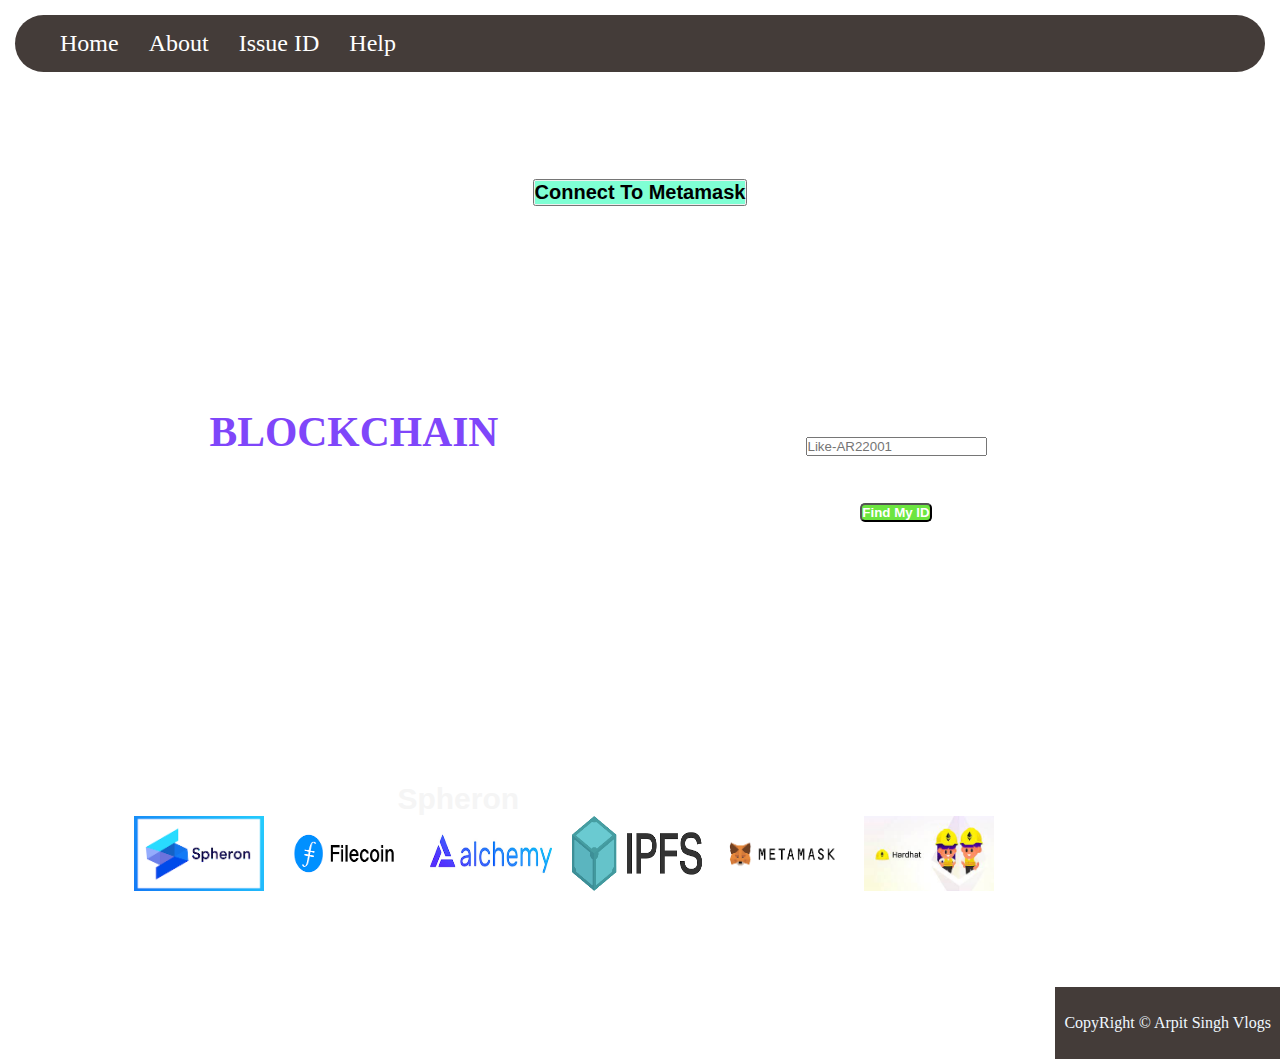
==== index.html @ 7eabaccb "added some images of companies" ====
<!DOCTYPE html>
<html lang="en">

<head>
    <meta charset="UTF-8">
    <meta http-equiv="X-UA-Compatible" content="IE=edge">
    <meta name="viewport" content="width=device-width, initial-scale=1.0">
    <title>Document</title>
    <script src="javascript/jquery.min.js"></script>
    <link rel="stylesheet" href="/css/utilis.css">
    <link rel="stylesheet" href="/css/style.css">
    <link rel="stylesheet" href="/css/responsive.css">

    <script src="javascript/app.js"></script>
    <script src="javascript/web3.min.js"></script>
    <script>
        function getstudentidDetails() {
            CollegeIDno = document.getElementById("CollegeIDno").value;
            myContract.methods.studentidDetails(CollegeIDno)
                .call({ from: ethereum.selectedAddress })
                .then((result) => {
                    console.log("Student Details: " + result);
                    localStorage.setItem("Student ID", CollegeIDno);
                    localStorage.setItem("Student Name", result.StudentName);
                    localStorage.setItem("Branch", result.Branch);
                    localStorage.setItem("College Name", result.CollegeName);
                    localStorage.setItem("Year", result.Year);

                    var url = "idcard.html";
                    window.location.href = url;
                })
        }
    </script>
</head>

<body>

    <header>
        <nav>
            <ul>
                <li><a href="index.html"><img src="/img/logo1.png" style="width:28px" alt=""></a></li>
                <li><a href="index.html">Home</a></li>
                <li><a href="about.html">About</a></li>
                <li><a href="issueid.html">Issue ID</a></li>
                <li><a href="help.html">Help</a></li>
                <!-- <li><input type="text" placeholder="Search..."><button>Search</button></li> -->

            </ul>
        </nav>
    </header>

    <main>

        <button onclick="connectToMetMask()">
            <h2>Connect To Metamask</h2>
        </button>

        <div class="main-container">



            <!-- <img src="https://picsum.photos/seed/stu/600/" alt=""> -->

            <div class="container01">
                <div class="container011">
                    <p class="heading">
                    <h1>
                        FIND YOUR <p style="color:#7f46fa ;">BLOCKCHAIN</p> BASSED ID CARD
                    </h1>
                    </p>
                    <br>
                    <p>
                    <h2>Just put your College ID no</h2>
                    </p>

                </div>
                <div class="container012">
                    <p>
                    <h2>College ID No</h2>
                    </p>
                    <input id="CollegeIDno" type="text" placeholder="Like-AR22001">
                    <br>

                    <button onclick="getstudentidDetails()"><b>Find My ID</b></button>
                    Experimented Id- AR22001

                </div>
            </div>


            <div class="container02"></div>
            <div class="container03"></div>
            <div class="logo_images">
                <h2>Technologies Used To Make This Project</h2>
                <h2>Special Thanks to <a href="https://spheron.network/"><b>Spheron</b></a></h2>
                <a href="https://spheron.network/"><img src="/img/spheron_image.png" alt=""
                        style="width:130px; height:75px" srcset=""></a>
                <a href="https://filecoin.io/"> <img src="/img/filecoin_image.png" alt=""
                        style="width:130px; height:75px" srcset=""></a>
                <a href="https://www.alchemy.com/"><img src="/img/Alchemy_image" alt="" style="width:130px; height:75px"
                        srcset=""></a>
                <a href="https://ipfs.io/"> <img src="/img/ipfs_image.png" alt="" style="width:130px; height:75px"
                        srcset=""></a>
                <a href="https://metamask.io/"><img src="/img/metamask_image.png" alt=""
                        style="width:130px; height:75px" srcset=""></a>
                <a href="https://hardhat.org/"><img src="/img/hardhat_image.jfif" alt=""
                        style="width:130px; height:75px" srcset=""></a>






            </div>
        </div>

    </main>

    <footer>

        <div class="all-item-center ">

            <p>CopyRight &copy; Arpit Singh Vlogs</p>
        </div>
    </footer>
</body>


</html>
---- css/style.css ----
:root {
    --main-vg-color: #100501c7;
}

footer {
    background-color: var(--main-vg-color);
    color: aliceblue;
    float:inline-end;


}

footer p {
    margin: 3vh 1vh;
}

* {
    margin: 0;
    padding: 0;
}


nav ul li a {
    color: white;
    text-decoration: none;
    font-size: x-large;
    font-weight: 150;
}

nav ul li {
    list-style: none;
    margin: 15px;

}

nav ul {
    display: flex;
    flex-direction: row;
    flex-wrap: wrap;

}

nav {
    background-color: var(--main-vg-color);
    color: white;
    border-radius: 40px;
    margin: 15px;
  
 
 
}

nav ul li a:hover {
    color: aqua;
    background-color: rgb(10, 2, 23);
    font-weight: bolder;
    border-radius: 10px;

}

nav ul li:hover {
    text-shadow: 10px 10px 10px rgb(63, 3, 63);
}

main {

    min-height: 100vh;
}


li input {
    border-radius: 5px;
    border: 2px solid #00807a52;
}

ul li button {
    background-color: var(--main-vg-color);
    border: 2px solid white;
    border-radius: 8px;
    color: white;
}

ul li button:hover {

    background-color: rgb(5, 142, 96);
    text-shadow: 1px 1px 3px red;
}

main {
/*   
    filter: blur(2px);
   -webkit-filter: blur(2px); */
   /* z-index: 0; */
   width: 100vw;
    display: flex;
    flex-direction: column;
    justify-content: center;
    align-items: center;

}

body{
    background-image: url(/img/college-photo.jpg);
    background-size:cover;
    background-repeat: no-repeat;
  
}


.container01 {
    /* background-color: rgb(218, 218, 162); */
   
    display: flex;
    flex-direction: row;
    flex-wrap: wrap;
    justify-content: space-around;
    align-items: center;
    margin-bottom: 30px;
}
.Flowchart a
{
    text-decoration: none;
    text-transform: uppercase;
    background-color: #00e7ff70;
    color: whitesmoke;
    font-weight:bolder;
    font-size: 30px;
}
.Flowchart a:hover 
{
    font-size: 32px;
    background-color: #ff009bab;
}

.logo_images a{
    margin: 20px 6px;
    text-decoration: none;
    color: whitesmoke;
}

.logo_images h2{
    font-size: 30px;
    color: white;
    font-family: Arial, Helvetica, sans-serif;
}
.logo_images a:hover{
    width: 135px;
    height: 78px;
    background-color: aquamarine;
    border:3px solid #ee94d6;
    
    border-radius: 10px;
overflow: hidden;
}

.container011 {
    /* background-color: yellow; */
    height: 30vw;
    width: 40vw;
    /* font-size: 1vh; */
    font-weight: 1500;
    display: inline-flex;
    flex-direction: column;
    justify-content: center;
    align-items: center;
    /* z-index: 1; */
    overflow: hidden;
    color: white;
    scale: 1.3;
}


.container012 {
    /* background-color: green; */
    height: 40vw;
    width: 40vw;
    color: white;
    font-weight: bolder;
    display: inline-flex;
    flex-direction: column;
    justify-content: center;
    align-items: center;
    /* z-index: 1; */
    font-size: x-large;

}

.container012 p {
    margin: 10px;
}

.container012 button {
    margin: 20px;
    color: white;
    background-color: #5ce22be6;
    border-radius: 5px;

   

}

.container012 button:hover {
    background-color: aquamarine;

}


.container-help {
    background-color: #22adc436;
    color: whitesmoke;
    height: 75vh;
    width: 85vw;
    list-style: lower-alph inside;
    border-radius: 20px;
    /* font-size: x-large; */
}

main button h2 {
    background-color: aquamarine;
}

main button h2:hover {
    background-color: rgb(117, 200, 248);
}

.about {
    display: inline-flex;
    flex-direction: column;
    justify-content: center;
    align-items: center;
    color: white;
    font-weight: bolder;
    width: 80vw;
    height: 120vh;
    background-color: #01010282;
    
    overflow: auto;
    border-radius: 20px;
}

.issueidcard {
    margin: 20px;
    display: flex;
    flex-direction: column;
    justify-content: space-around;
    align-items: center;
    background-color: #0000006b;
    color: white;
    height: 80vh;
    width: 60vw;
    font-size: x-large;
    border-radius: 20px;
}

.idcard-main {
    overflow: hidden;
    border-radius: 20px;
    background-color: aliceblue;
    height: 50vh;
    width: 60vw;
    display: flex;
    flex-direction: column;
    justify-content: center;
    align-items: center;
}


.idcard00 {
    background-color: rgba(18, 11, 11, 0.39);
    height: 60vh;
    width: 80vw;
    display: flex;
    flex-direction: column;
    justify-content: center;
    align-items: center;
    overflow: hidden;
}

.idcard01 {
    height: 500px;
    width: 500px;
    background-image: conic-gradient(transparent, transparent, transparent, #0299bedf);
    /* transform: translateX(-70px); */
    animation: rounding 2s linear infinite;
}

.idcard02 {

    height: 500px;
    width: 500px;
    transform: translateX(100px);
    transform-origin: top-30;
    background-image: conic-gradient(transparent, transparent, #bc058b);
    animation: rounding 2s linear infinite;
}

@keyframes rounding {
    from {
        transform: rotate(0deg);
    }

    to {
        transform: rotate(360deg);
    }
}

.box {
    background-color: white;
    height: 48vh;
    width: 58vw;
    z-index: 3;
    position: absolute;
    border-radius: 20px;
    transform: translateY(18.5px);
    display: inline-flex;
    flex-direction: column;
    justify-content: center;
    align-items: center;
    overflow: hidden;
}

.image-dp {
    height: 145px;
    width: 145px;
    background-image: url(/img/boy-avatar.png);
    background-size: cover;
    border-radius: 100px;
    position: absolute;
    transform: translateY(-70px);
    overflow: hidden;

}

.box .detail {
    transform: translateX(40PX);
    transform: translateY(60px);
    margin-left: 20px;
    margin-top: 10px;
font-weight: bolder;
overflow: hidden;
}
.detail b{
    color: #bc058b;
}
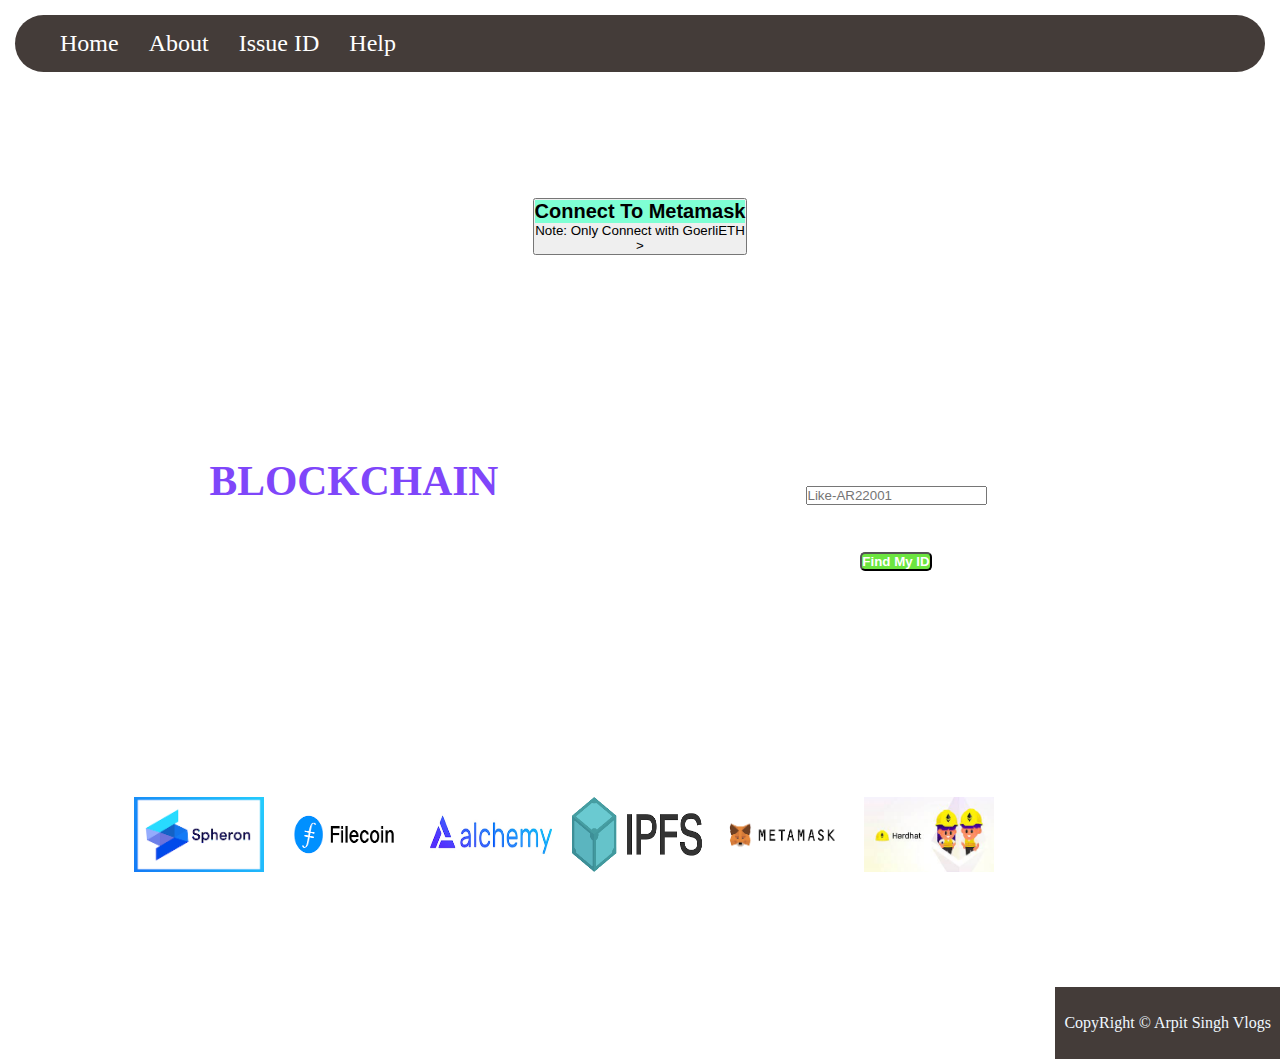
==== commit f363fdc2: "changed Test Network Rinkeby to GoerliETH Network" ====
--- a/index.html
+++ b/index.html
@@ -5,7 +5,7 @@
     <meta charset="UTF-8">
     <meta http-equiv="X-UA-Compatible" content="IE=edge">
     <meta name="viewport" content="width=device-width, initial-scale=1.0">
-    <title>Document</title>
+    <title>College ID Finder</title>
     <script src="javascript/jquery.min.js"></script>
     <link rel="stylesheet" href="/css/utilis.css">
     <link rel="stylesheet" href="/css/style.css">
@@ -53,6 +53,7 @@
 
         <button onclick="connectToMetMask()">
             <h2>Connect To Metamask</h2>
+            <p> Note: Only Connect with GoerliETH </p>>
         </button>
 
         <div class="main-container">
@@ -91,8 +92,7 @@
             <div class="container02"></div>
             <div class="container03"></div>
             <div class="logo_images">
-                <h2>Technologies Used To Make This Project</h2>
-                <h2>Special Thanks to <a href="https://spheron.network/"><b>Spheron</b></a></h2>
+   
                 <a href="https://spheron.network/"><img src="/img/spheron_image.png" alt=""
                         style="width:130px; height:75px" srcset=""></a>
                 <a href="https://filecoin.io/"> <img src="/img/filecoin_image.png" alt=""
@@ -105,6 +105,8 @@
                         style="width:130px; height:75px" srcset=""></a>
                 <a href="https://hardhat.org/"><img src="/img/hardhat_image.jfif" alt=""
                         style="width:130px; height:75px" srcset=""></a>
+
+
 
 
 
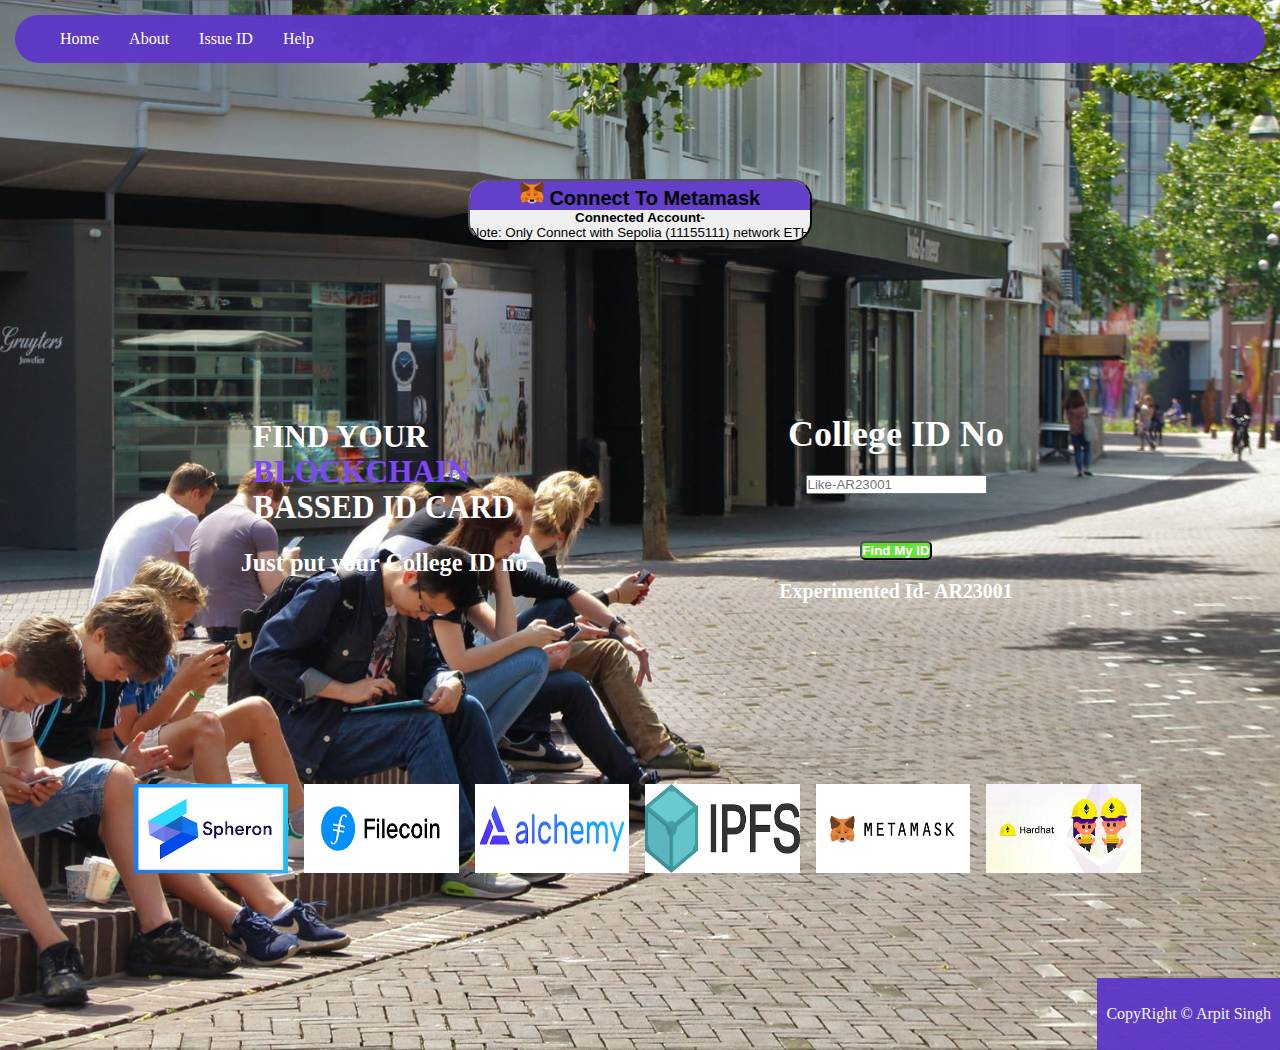
==== commit ce653da9: "Change Testnet to.. SepoliaETH Testnet... and Added more CSS Code for change" ====
--- a/index.html
+++ b/index.html
@@ -10,6 +10,7 @@
     <link rel="stylesheet" href="/css/utilis.css">
     <link rel="stylesheet" href="/css/style.css">
     <link rel="stylesheet" href="/css/responsive.css">
+
 
     <script src="javascript/app.js"></script>
     <script src="javascript/web3.min.js"></script>
@@ -26,10 +27,21 @@
                     localStorage.setItem("College Name", result.CollegeName);
                     localStorage.setItem("Year", result.Year);
 
+                    localStorage.setItem("Connected", result);
+
+
+                    // document.getElementById("Connected").innerHTML = localStorage.getItem("Connected");
+
+
                     var url = "idcard.html";
                     window.location.href = url;
                 })
         }
+
+        // window.onload =function () {
+          
+        //     document.getElementById("Connected").innerHTML = localStorage.getItem("Connected");
+        // };
     </script>
 </head>
 
@@ -52,8 +64,14 @@
     <main>
 
         <button onclick="connectToMetMask()">
-            <h2>Connect To Metamask</h2>
-            <p> Note: Only Connect with GoerliETH </p>>
+            <h2><img src="/img/metamask (3).png" alt="">    Connect To Metamask </h2>
+            
+            <!-- <p> Note: Only Connect with Sepolia (11155111) network ETH </p> -->
+           <b> Connected Account-
+            <span id="Connected"></span></b>
+            <br>
+            Note: Only Connect with Sepolia (11155111) network ETH 
+
         </button>
 
         <div class="main-container">
@@ -65,13 +83,13 @@
             <div class="container01">
                 <div class="container011">
                     <p class="heading">
-                    <h1>
+                    <h2>
                         FIND YOUR <p style="color:#7f46fa ;">BLOCKCHAIN</p> BASSED ID CARD
-                    </h1>
+                    </h2>
                     </p>
                     <br>
                     <p>
-                    <h2>Just put your College ID no</h2>
+                    <h3>Just put your College ID no</h3>
                     </p>
 
                 </div>
@@ -79,11 +97,11 @@
                     <p>
                     <h2>College ID No</h2>
                     </p>
-                    <input id="CollegeIDno" type="text" placeholder="Like-AR22001">
+                    <input id="CollegeIDno" type="text" placeholder="Like-AR23001">
                     <br>
 
                     <button onclick="getstudentidDetails()"><b>Find My ID</b></button>
-                    Experimented Id- AR22001
+                    <h5>Experimented Id- AR23001</h5>
 
                 </div>
             </div>
@@ -94,17 +112,17 @@
             <div class="logo_images">
    
                 <a href="https://spheron.network/"><img src="/img/spheron_image.png" alt=""
-                        style="width:130px; height:75px" srcset=""></a>
+                        style="width: 12.069059vw; height:7vw" srcset=""></a>
                 <a href="https://filecoin.io/"> <img src="/img/filecoin_image.png" alt=""
-                        style="width:130px; height:75px" srcset=""></a>
-                <a href="https://www.alchemy.com/"><img src="/img/Alchemy_image" alt="" style="width:130px; height:75px"
+                        style="width: 12.069059vw; height:7vw" srcset=""></a>
+                <a href="https://www.alchemy.com/"><img src="/img/Alchemy_image" alt="" style="width: 12.069059vw; height:7vw"
                         srcset=""></a>
-                <a href="https://ipfs.io/"> <img src="/img/ipfs_image.png" alt="" style="width:130px; height:75px"
+                <a href="https://ipfs.io/"> <img src="/img/ipfs_image.png" alt="" style="width: 12.069059vw; height:7vw"
                         srcset=""></a>
                 <a href="https://metamask.io/"><img src="/img/metamask_image.png" alt=""
-                        style="width:130px; height:75px" srcset=""></a>
+                        style="width: 12.069059vw; height:7vw" srcset=""></a>
                 <a href="https://hardhat.org/"><img src="/img/hardhat_image.jfif" alt=""
-                        style="width:130px; height:75px" srcset=""></a>
+                        style="width: 12.069059vw; height:7vw" srcset=""></a>
 
 
 
@@ -122,7 +140,7 @@
 
         <div class="all-item-center ">
 
-            <p>CopyRight &copy; Arpit Singh Vlogs</p>
+            <p>CopyRight &copy; Arpit Singh </p>
         </div>
     </footer>
 </body>
--- a/css/style.css
+++ b/css/style.css
@@ -1,5 +1,6 @@
 :root {
-    --main-vg-color: #100501c7;
+    --main-vg-color: #5e37c7f5;
+   
 }
 
 footer {
@@ -23,7 +24,7 @@
 nav ul li a {
     color: white;
     text-decoration: none;
-    font-size: x-large;
+    /* font-size: x-large; */
     font-weight: 150;
 }
 
@@ -100,11 +101,36 @@
 }
 
 body{
-    background-image: url(/img/college-photo.jpg);
+    background-image: url(/img/college-photo5.jpg);
+    /* background-image: url(https://source.unsplash.com/8000x4500/?students); */
     background-size:cover;
+    background-position: center;
     background-repeat: no-repeat;
-  
-}
+  animation: change 20s infinite ease-in-out;
+}
+
+
+
+@keyframes change{
+
+    0%{
+        background-image: url(/img/college-photo1.jpg);
+    }
+    25%{
+        background-image: url(/img/college-photo2.jpg);
+    }
+    50%{
+        background-image: url(/img/college-photo3.jpg);
+    }
+    70%{
+        background-image: url(/img/college-photo4.jpg);
+    }
+    100%{
+        background-image: url(/img/college-photo5.jpg);
+    }
+}
+
+
 
 
 .container01 {
@@ -153,6 +179,13 @@
 overflow: hidden;
 }
 
+main button
+{
+    border-radius: 20px 20px 20px 20px;
+    overflow: hidden;
+}
+
+
 .container011 {
     /* background-color: yellow; */
     height: 30vw;
@@ -206,9 +239,9 @@
 
 
 .container-help {
-    background-color: #22adc436;
+    background-color: #5e37c7ba;
     color: whitesmoke;
-    height: 75vh;
+    height: 54vh;
     width: 85vw;
     list-style: lower-alph inside;
     border-radius: 20px;
@@ -216,7 +249,7 @@
 }
 
 main button h2 {
-    background-color: aquamarine;
+    background-color: #5e37c7f5;
 }
 
 main button h2:hover {
@@ -231,7 +264,7 @@
     color: white;
     font-weight: bolder;
     width: 80vw;
-    height: 120vh;
+    height: 40vh;
     background-color: #01010282;
     
     overflow: auto;
@@ -247,7 +280,7 @@
     background-color: #0000006b;
     color: white;
     height: 80vh;
-    width: 60vw;
+    width: 86vw;
     font-size: x-large;
     border-radius: 20px;
 }
@@ -266,10 +299,11 @@
 
 
 .idcard00 {
-    background-color: rgba(18, 11, 11, 0.39);
+    background-color: #5e37c7a1;
     height: 60vh;
     width: 80vw;
     display: flex;
+    border-radius: 20px;
     flex-direction: column;
     justify-content: center;
     align-items: center;
@@ -305,7 +339,8 @@
 }
 
 .box {
-    background-color: white;
+    background: linear-gradient(160deg, rgba(16,75,56,0.92), 0%, #022923 0.21% 10.76%, #59D994 50.84%, #FF1493);
+    /* background: linear-gradient(#f00 #ee94d6); */
     height: 48vh;
     width: 58vw;
     z-index: 3;
@@ -320,6 +355,7 @@
 }
 
 .image-dp {
+    
     height: 145px;
     width: 145px;
     background-image: url(/img/boy-avatar.png);
--- a/css/responsive.css
+++ b/css/responsive.css
@@ -0,0 +1,61 @@
+/* @media screen and (max-width:400px) {
+    .container011
+    {
+        font-size: x-small;
+    }
+} */
+
+
+@media screen and (max-width:600px) {
+    .container01
+    {
+     display: flex;
+     flex-wrap: wrap;
+     flex-direction: row;
+     height: 60vh;
+     width: 90vw;
+    }
+}
+
+
+@media screen and (max-width:600px) {
+    .container011 
+    {
+        /* background-color: green; */
+        height: 150px;
+        width: 277px;
+        /* font-size: 1vh; */
+        font-weight: 1500;
+        display: inline-flex;
+        flex-direction: column;
+        justify-content: center;
+        align-items: center;
+        z-index: 1;
+        overflow: hidden;
+        color: white;
+        margin: 20px;
+        scale: 1.1;
+    }
+    .container012
+    {
+        /* background-color: rgb(154, 204, 154); */
+
+        height: 150px;
+        width: 277px;
+        color: white;
+        font-weight: bolder;
+        display: inline-flex;
+        flex-direction: column;
+        justify-content: center;
+        align-items: center;
+        z-index: 5;
+        font-size: x-large;
+        
+    }
+
+   
+}
+
+@media screen and (max-width:500px) {
+ 
+}
